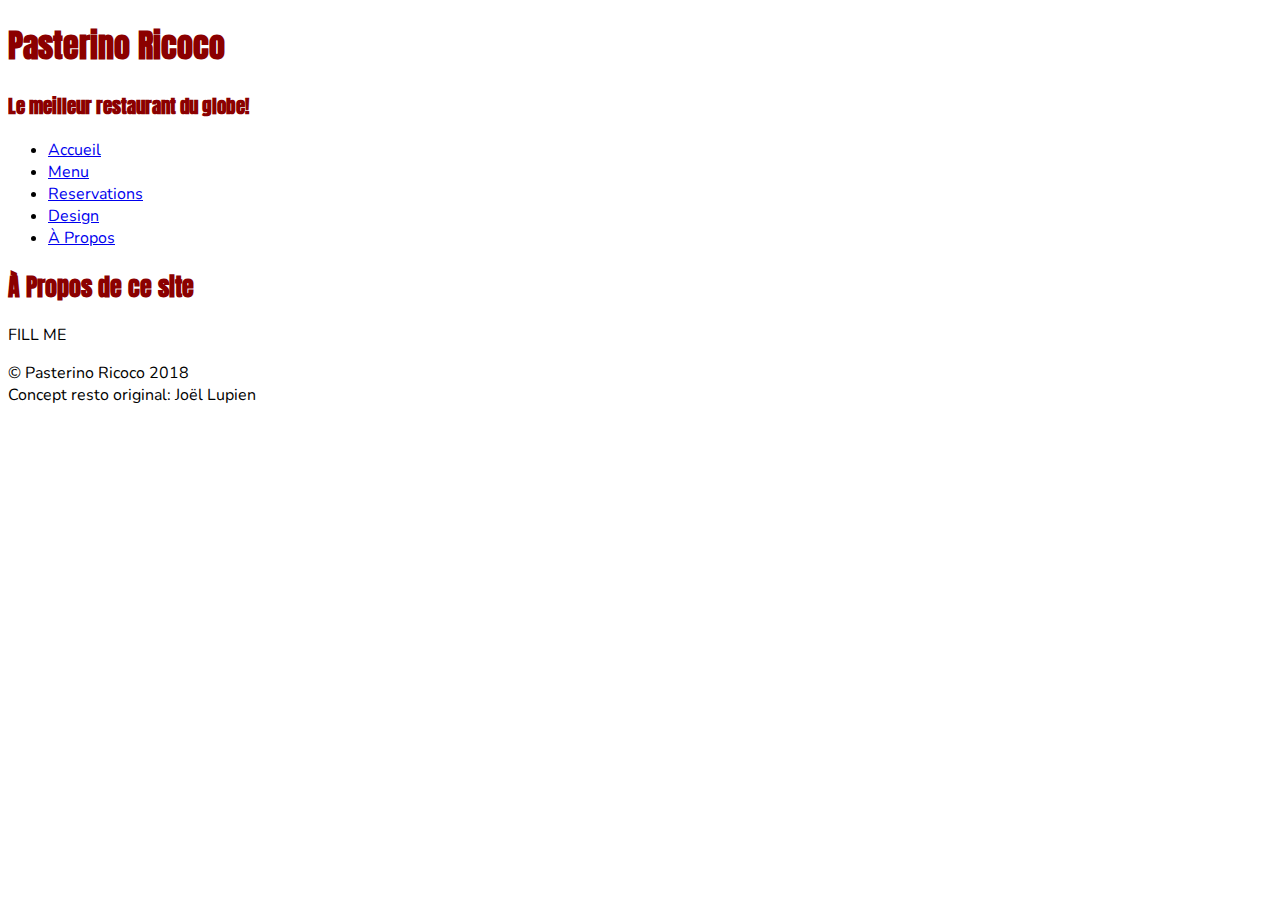
==== a_propos.html @ 086b9faf "Rev2 - Ajouts des elements de base CSS" ====
<!-- Fait par Marc Grenier et Joël Lupien -->

<!DOCTYPE html>
<html lang='fr'>
<head>
    <meta charset="utf-8">
    <title>Pasterino Ricoco</title>
    <link rel="stylesheet" href="styles.css"> 
    <link rel="stylesheet" href="https://fonts.googleapis.com/css?family=Nunito">
    <link rel="stylesheet" href="https://fonts.googleapis.com/css?family=Anton">
</head>
<body>
    <header> 
        
    </header>
    <nav>
        <h1>Pasterino Ricoco</h1>
        <h3>Le meilleur restaurant du globe!</h3>
        <div id="nav-links">
            <ul>
                <li><a href="./index.html">Accueil</a></li>
                <li><a href="./menu.html">Menu</a></li>
                <li><a href="./reservation.html">Reservations</a></li>
                <li><a href="./design.html">Design</a></li>
                <li><a href="./a_propos.html">À Propos</a></li>
            </ul>
        </div>
    </nav>
    <main>
        <h2>À Propos de ce site</h2>
        <p>
            FILL ME
        </p>
    </main>
    <footer>
        <p>
            &copy; <span class="footer-name">Pasterino Ricoco</span> 2018 <br>
            Concept resto original: Joël Lupien
        </p>
    </footer>
</body>
</html>
---- styles.css ----
h1, h2, h3 {
    font-family: 'Anton', sans-serif;
    color: darkred;
}

p , li {
    font-family: 'Nunito', sans-serif;
    color: black;
}
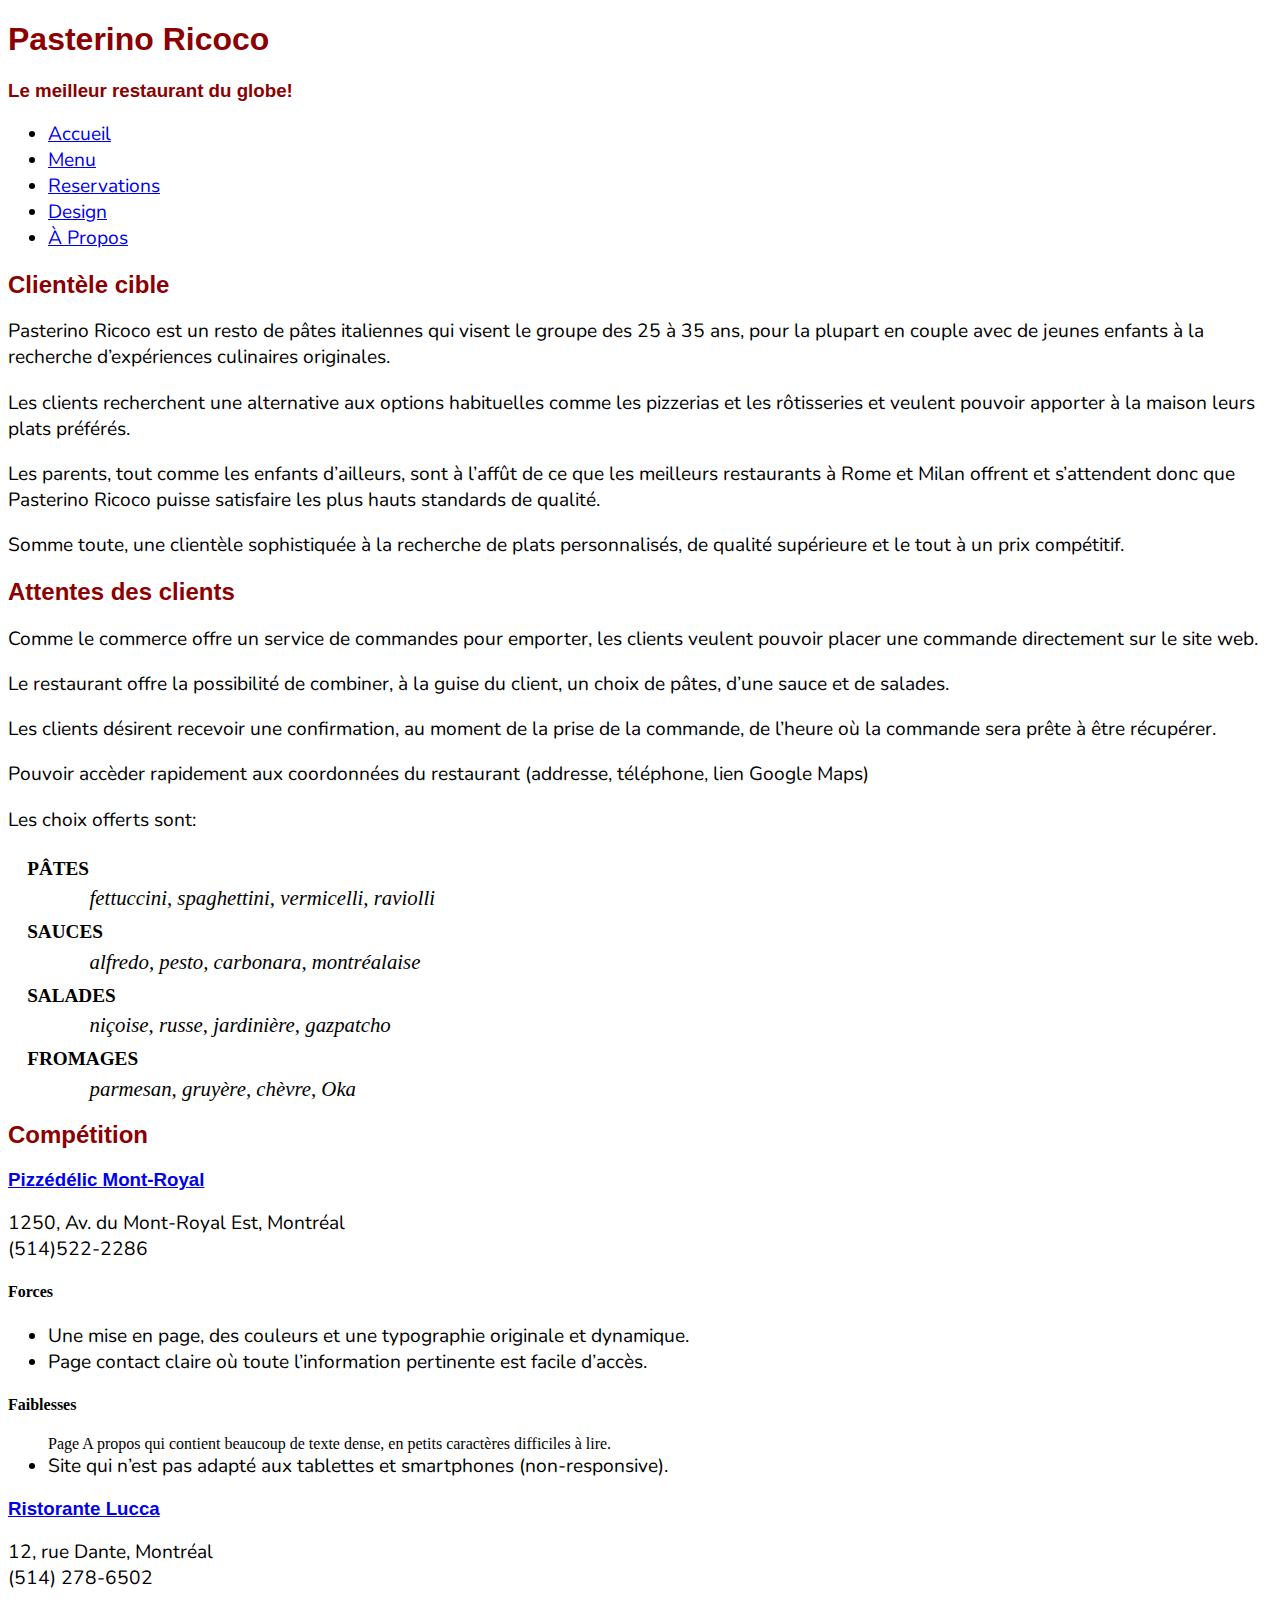
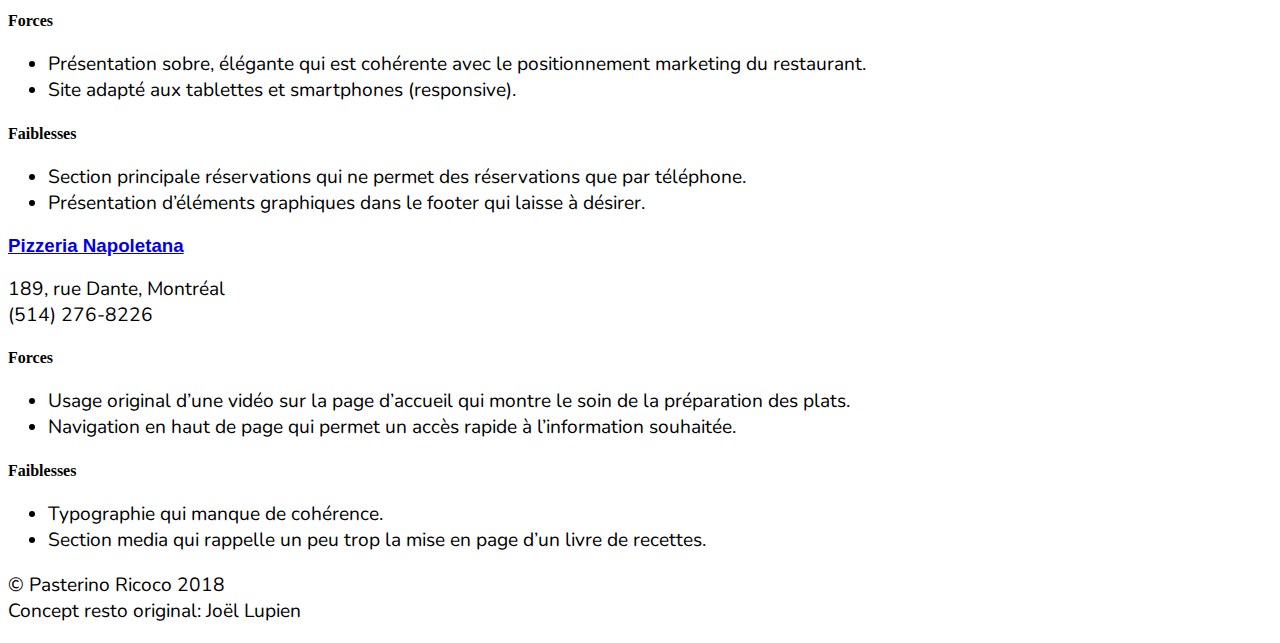
==== commit 629902f3: "Rev4 - Complète les sections de a_propos.html" ====
--- a/a_propos.html
+++ b/a_propos.html
@@ -27,10 +27,68 @@
         </div>
     </nav>
     <main>
-        <h2>À Propos de ce site</h2>
-        <p>
-            FILL ME
-        </p>
+        <h2>Clientèle cible</h2>
+        <p>Pasterino Ricoco est un resto de pâtes italiennes qui visent le groupe des 25 à 35 ans, pour la plupart en couple avec de jeunes enfants à la recherche d’expériences culinaires originales.</p>
+        <p>Les clients recherchent une alternative aux options habituelles comme les pizzerias et les rôtisseries et veulent pouvoir apporter à la maison leurs plats préférés.</p>
+        <p>Les parents, tout comme les enfants d’ailleurs, sont à l’affût de ce que les meilleurs restaurants à Rome et Milan offrent et s’attendent donc que Pasterino Ricoco puisse satisfaire les plus hauts standards de qualité.</p>
+        <p>Somme toute, une clientèle sophistiquée à la recherche de plats personnalisés, de qualité supérieure et le tout à un prix compétitif.</p>
+        <h2>Attentes des clients</h2>
+        <p>Comme le commerce offre un service de commandes pour emporter, les clients veulent pouvoir placer une commande directement sur le site web.</p>
+        <p>Le restaurant offre la possibilité de combiner, à la guise du client, un choix de pâtes, d’une sauce et de salades.</p>
+        <p>Les clients désirent recevoir une confirmation, au moment de la prise de la commande, de l’heure où la commande sera prête à être récupérer.</p>
+        <p>Pouvoir accèder rapidement aux coordonnées du restaurant (addresse, téléphone, lien Google Maps)</p>
+        <dl>Les choix offerts sont:</dl>
+            <dt>pâtes</dt>
+                <dd>fettuccini, spaghettini, vermicelli, raviolli</dd>
+            <dt>sauces</dt>
+                <dd>alfredo, pesto, carbonara, montréalaise</dd>
+            <dt>salades</dt>
+                <dd>niçoise, russe, jardinière, gazpatcho</dd>
+            <dt>fromages</dt>
+                <dd>parmesan, gruyère, chèvre, Oka</dd>
+        <h2>Compétition</h2>
+        <!-- resto 1 -->
+        <h3><a href="http://pizzedelic.net/">Pizzédélic Mont-Royal</a></h3>
+        <p>1250, Av. du Mont-Royal Est, Montréal<br>(514)522-2286</p>
+
+        <h4>Forces</h4>
+            <ul>
+                <li>Une mise en page, des couleurs et une typographie originale et dynamique.</li>
+                <li>Page contact claire où toute l’information pertinente est facile d’accès.</li>
+            </ul>
+        <h4>Faiblesses</h4>
+            <ul>
+                <il>Page A propos qui contient beaucoup de texte dense, en petits caractères difficiles à lire. </il>
+                <li>Site qui n’est pas adapté aux tablettes et smartphones (non-responsive).</li>
+            </ul>
+
+        <!-- resto 2 -->
+        <h3><a href="http://www.restaurantlucca.ca/">Ristorante Lucca</a></h3>
+        <p>12, rue Dante, Montréal<br> (514) 278-6502</p>
+        <h4>Forces</h4>
+            <ul>
+                <li>Présentation sobre, élégante qui est cohérente avec le positionnement marketing du restaurant.</li>
+                <li>Site adapté aux tablettes et smartphones (responsive).</li>
+            </ul>
+        <h4>Faiblesses</h4>
+            <ul>
+                <li>Section principale réservations qui  ne permet des réservations que par téléphone.</li>
+                <li>Présentation d’éléments graphiques dans le footer qui laisse à désirer.</li>
+            </ul>
+
+        <!-- resto 3 -->
+        <h3><a href="http://www.napoletana.com/">Pizzeria Napoletana</a></h3>
+        <p>189, rue Dante, Montréal<br> (514) 276-8226</p>
+        <h4>Forces</h4>
+            <ul>
+                <li>Usage original d’une vidéo sur la page d’accueil qui montre le soin de la préparation des plats.</li>
+                <li>Navigation en haut de page qui permet un accès rapide à l’information souhaitée.</li>
+            </ul>
+        <h4>Faiblesses</h4>
+            <ul>
+                <li>Typographie qui manque de cohérence.</li>
+                <li>Section media qui rappelle un peu trop la mise en page d’un livre de recettes.</li>
+            </ul>
     </main>
     <footer>
         <p>
--- a/styles.css
+++ b/styles.css
@@ -1,9 +1,29 @@
+/* Fait par Marc Grenier et Joël Lupien */
+
 h1, h2, h3 {
-    font-family: 'Anton', sans-serif;
+    font-family: 'Tahoma', Arial, sans-serif;
     color: darkred;
 }
 
-p , li {
-    font-family: 'Nunito', sans-serif;
+p, li, dl {
+    font-family: 'Nunito', Arial, sans-serif;
+    font-size: 1.2em;
     color: black;
-}+}
+
+dt {
+    font-size: 1.2em;
+    font-weight: bold;
+    text-indent: 1em;
+    text-transform: uppercase;
+    line-height: 1.8;
+    
+}
+
+dd {
+    font-size: 1.3em;
+    font-style: italic; 
+    text-indent: 2em;
+    margin-bottom: 5px; 
+}
+
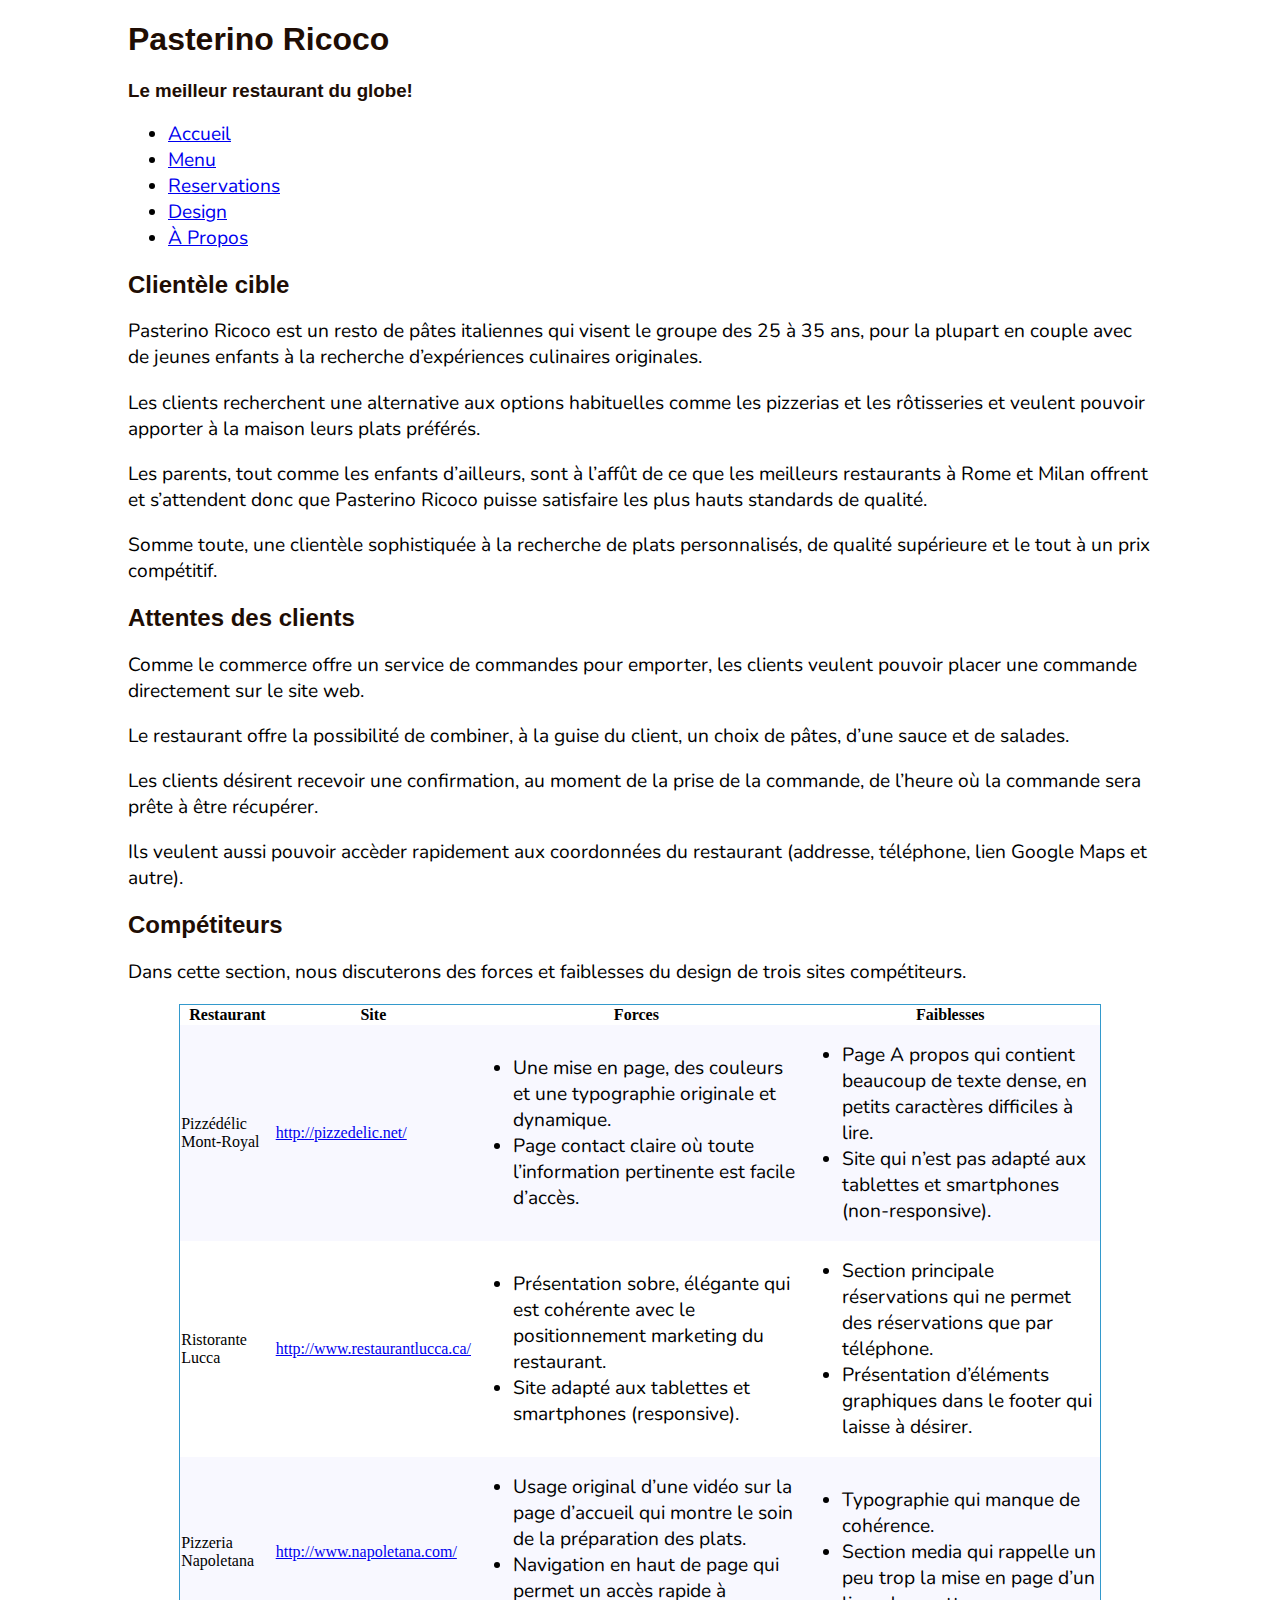
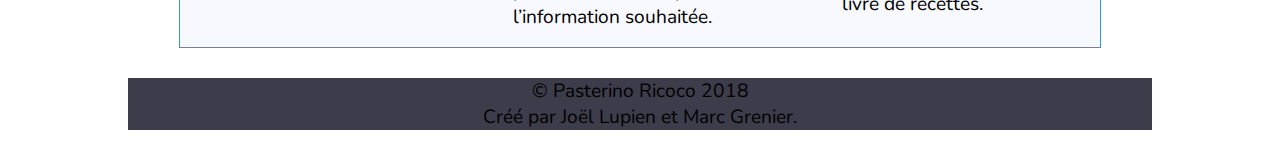
==== commit 6fa4d034: "a bit of style" ====
--- a/a_propos.html
+++ b/a_propos.html
@@ -7,7 +7,6 @@
     <title>Pasterino Ricoco</title>
     <link rel="stylesheet" href="styles.css"> 
     <link rel="stylesheet" href="https://fonts.googleapis.com/css?family=Nunito">
-    <link rel="stylesheet" href="https://fonts.googleapis.com/css?family=Anton">
 </head>
 <body>
     <header> 
@@ -36,64 +35,71 @@
         <p>Comme le commerce offre un service de commandes pour emporter, les clients veulent pouvoir placer une commande directement sur le site web.</p>
         <p>Le restaurant offre la possibilité de combiner, à la guise du client, un choix de pâtes, d’une sauce et de salades.</p>
         <p>Les clients désirent recevoir une confirmation, au moment de la prise de la commande, de l’heure où la commande sera prête à être récupérer.</p>
-        <p>Pouvoir accèder rapidement aux coordonnées du restaurant (addresse, téléphone, lien Google Maps)</p>
-        <dl>Les choix offerts sont:</dl>
-            <dt>pâtes</dt>
-                <dd>fettuccini, spaghettini, vermicelli, raviolli</dd>
-            <dt>sauces</dt>
-                <dd>alfredo, pesto, carbonara, montréalaise</dd>
-            <dt>salades</dt>
-                <dd>niçoise, russe, jardinière, gazpatcho</dd>
-            <dt>fromages</dt>
-                <dd>parmesan, gruyère, chèvre, Oka</dd>
-        <h2>Compétition</h2>
-        <!-- resto 1 -->
-        <h3><a href="http://pizzedelic.net/">Pizzédélic Mont-Royal</a></h3>
-        <p>1250, Av. du Mont-Royal Est, Montréal<br>(514)522-2286</p>
+        <p>Ils veulent aussi pouvoir accèder rapidement aux coordonnées du restaurant (addresse, téléphone, lien Google Maps et autre).</p>
 
-        <h4>Forces</h4>
-            <ul>
-                <li>Une mise en page, des couleurs et une typographie originale et dynamique.</li>
-                <li>Page contact claire où toute l’information pertinente est facile d’accès.</li>
-            </ul>
-        <h4>Faiblesses</h4>
-            <ul>
-                <il>Page A propos qui contient beaucoup de texte dense, en petits caractères difficiles à lire. </il>
-                <li>Site qui n’est pas adapté aux tablettes et smartphones (non-responsive).</li>
-            </ul>
-
-        <!-- resto 2 -->
-        <h3><a href="http://www.restaurantlucca.ca/">Ristorante Lucca</a></h3>
-        <p>12, rue Dante, Montréal<br> (514) 278-6502</p>
-        <h4>Forces</h4>
-            <ul>
-                <li>Présentation sobre, élégante qui est cohérente avec le positionnement marketing du restaurant.</li>
-                <li>Site adapté aux tablettes et smartphones (responsive).</li>
-            </ul>
-        <h4>Faiblesses</h4>
-            <ul>
-                <li>Section principale réservations qui  ne permet des réservations que par téléphone.</li>
-                <li>Présentation d’éléments graphiques dans le footer qui laisse à désirer.</li>
-            </ul>
-
-        <!-- resto 3 -->
-        <h3><a href="http://www.napoletana.com/">Pizzeria Napoletana</a></h3>
-        <p>189, rue Dante, Montréal<br> (514) 276-8226</p>
-        <h4>Forces</h4>
-            <ul>
-                <li>Usage original d’une vidéo sur la page d’accueil qui montre le soin de la préparation des plats.</li>
-                <li>Navigation en haut de page qui permet un accès rapide à l’information souhaitée.</li>
-            </ul>
-        <h4>Faiblesses</h4>
-            <ul>
-                <li>Typographie qui manque de cohérence.</li>
-                <li>Section media qui rappelle un peu trop la mise en page d’un livre de recettes.</li>
-            </ul>
+        <h2>Compétiteurs</h2>
+        <p>Dans cette section, nous discuterons des forces et faiblesses du design de trois sites compétiteurs.</p>
+        <table>
+            <tr>
+                <th>Restaurant</th>
+                <th>Site</th>
+                <th>Forces</th>
+                <th>Faiblesses</th>
+            </tr>
+            <tr>
+                <td>Pizzédélic Mont-Royal</td>
+                <td><a href="http://pizzedelic.net/">http://pizzedelic.net/</a></td>
+                <td>
+                    <ul>
+                        <li>Une mise en page, des couleurs et une typographie originale et dynamique.</li>
+                        <li>Page contact claire où toute l’information pertinente est facile d’accès.</li>
+                    </ul>
+                </td>
+                <td>
+                    <ul>
+                        <li>Page A propos qui contient beaucoup de texte dense, en petits caractères difficiles à lire. </li>
+                        <li>Site qui n’est pas adapté aux tablettes et smartphones (non-responsive).</li>
+                    </ul>
+                </td>
+            </tr>
+            <tr>
+                <td>Ristorante Lucca</td>
+                <td><a href="http://www.restaurantlucca.ca/">http://www.restaurantlucca.ca/</a></td>
+                <td>
+                    <ul>
+                        <li>Présentation sobre, élégante qui est cohérente avec le positionnement marketing du restaurant.</li>
+                        <li>Site adapté aux tablettes et smartphones (responsive).</li>
+                    </ul>
+                </td>
+                <td>
+                    <ul>
+                        <li>Section principale réservations qui  ne permet des réservations que par téléphone.</li>
+                        <li>Présentation d’éléments graphiques dans le footer qui laisse à désirer.</li>
+                    </ul>
+                </td>
+            </tr>
+            <tr>
+                <td>Pizzeria Napoletana</td>
+                <td><a href="http://www.napoletana.com/">http://www.napoletana.com/</a></td>
+                <td>
+                    <ul>
+                        <li>Usage original d’une vidéo sur la page d’accueil qui montre le soin de la préparation des plats.</li>
+                        <li>Navigation en haut de page qui permet un accès rapide à l’information souhaitée.</li>
+                    </ul>
+                </td>
+                <td>
+                    <ul>
+                        <li>Typographie qui manque de cohérence.</li>
+                        <li>Section media qui rappelle un peu trop la mise en page d’un livre de recettes.</li>
+                    </ul>
+                </td>
+            </tr>
+        </table>
     </main>
     <footer>
         <p>
             &copy; <span class="footer-name">Pasterino Ricoco</span> 2018 <br>
-            Concept resto original: Joël Lupien
+            Créé par Joël Lupien et Marc Grenier.
         </p>
     </footer>
 </body>
--- a/styles.css
+++ b/styles.css
@@ -1,8 +1,25 @@
 /* Fait par Marc Grenier et Joël Lupien */
+
+/* couleurs:
+bleu pale: #A4B0D3 fonce: #3D3C4B 
+jaune: #D4880D
+vert: #645B1D
+bois fonce: #200D04
+*/
+
+* {
+  box-sizing: border-box;
+}
+
+body {
+  width: 80%;
+  margin-left: auto;
+  margin-right: auto;
+}
 
 h1, h2, h3 {
     font-family: 'Tahoma', Arial, sans-serif;
-    color: darkred;
+    color: #200D04;
 }
 
 p, li, dl {
@@ -27,3 +44,100 @@
     margin-bottom: 5px; 
 }
 
+footer {
+    margin-bottom: 30px;
+    margin-top: 30px;
+    background-color: #3D3C4B;
+}
+
+table {
+  width: 90%;
+  margin: auto;
+  border: 1px solid #3399CC;
+  border-collapse: collapse;
+}
+
+tr:nth-child(even) {
+  background: ghostwhite;
+}
+
+form { 
+  min-width: 350px; 
+}
+
+label {
+  float: left;
+  width: 155px; 
+  margin-bottom: 10px; 
+  text-align: left; 
+  padding-right: 10px;
+}
+
+input, textarea { 
+  margin-bottom: 10px; 
+  display: block;
+}
+
+footer {
+  text-align: center;
+}
+
+@media (min-width: 769px) and (max-width: 1024px) {
+  body {
+    width: 100%;
+  }
+  nav ul li {
+    display: inline-block;
+    margin-left: 10px;
+    margin-right: 20px;
+    font-size: 1.3em;
+  }
+  nav {
+    background-color: #90C7E3;
+    width: 100%;
+    display: inline-block;
+  }
+  #column-right {
+    display: inline-block;
+  }
+  #links {
+    margin: 10px 0px;
+    padding: 0px 10px;
+  }
+}
+
+@media (max-width: 768px) {
+  body {
+    width: 100%;
+  }
+  #titleholder {
+    margin: 0px; 
+    padding: 0px;
+  }  
+  h1 {
+      margin: 0px;
+      padding: 15px 5px;
+  }
+  nav ul li {
+    display: block;
+    padding: 3px 0px; 
+    font-size: 1.3em;
+    border: 1px solid gray;
+  }
+  #links {
+    margin: 0px;
+    padding: 0px;
+  }
+  nav {
+    background-color: #90C7E3;
+    width: 100%;
+    display: inline-block;
+    margin: 0;
+  }
+  img {
+    display: none;
+  }
+  #column-right {
+    display: inline-block;
+  }
+}
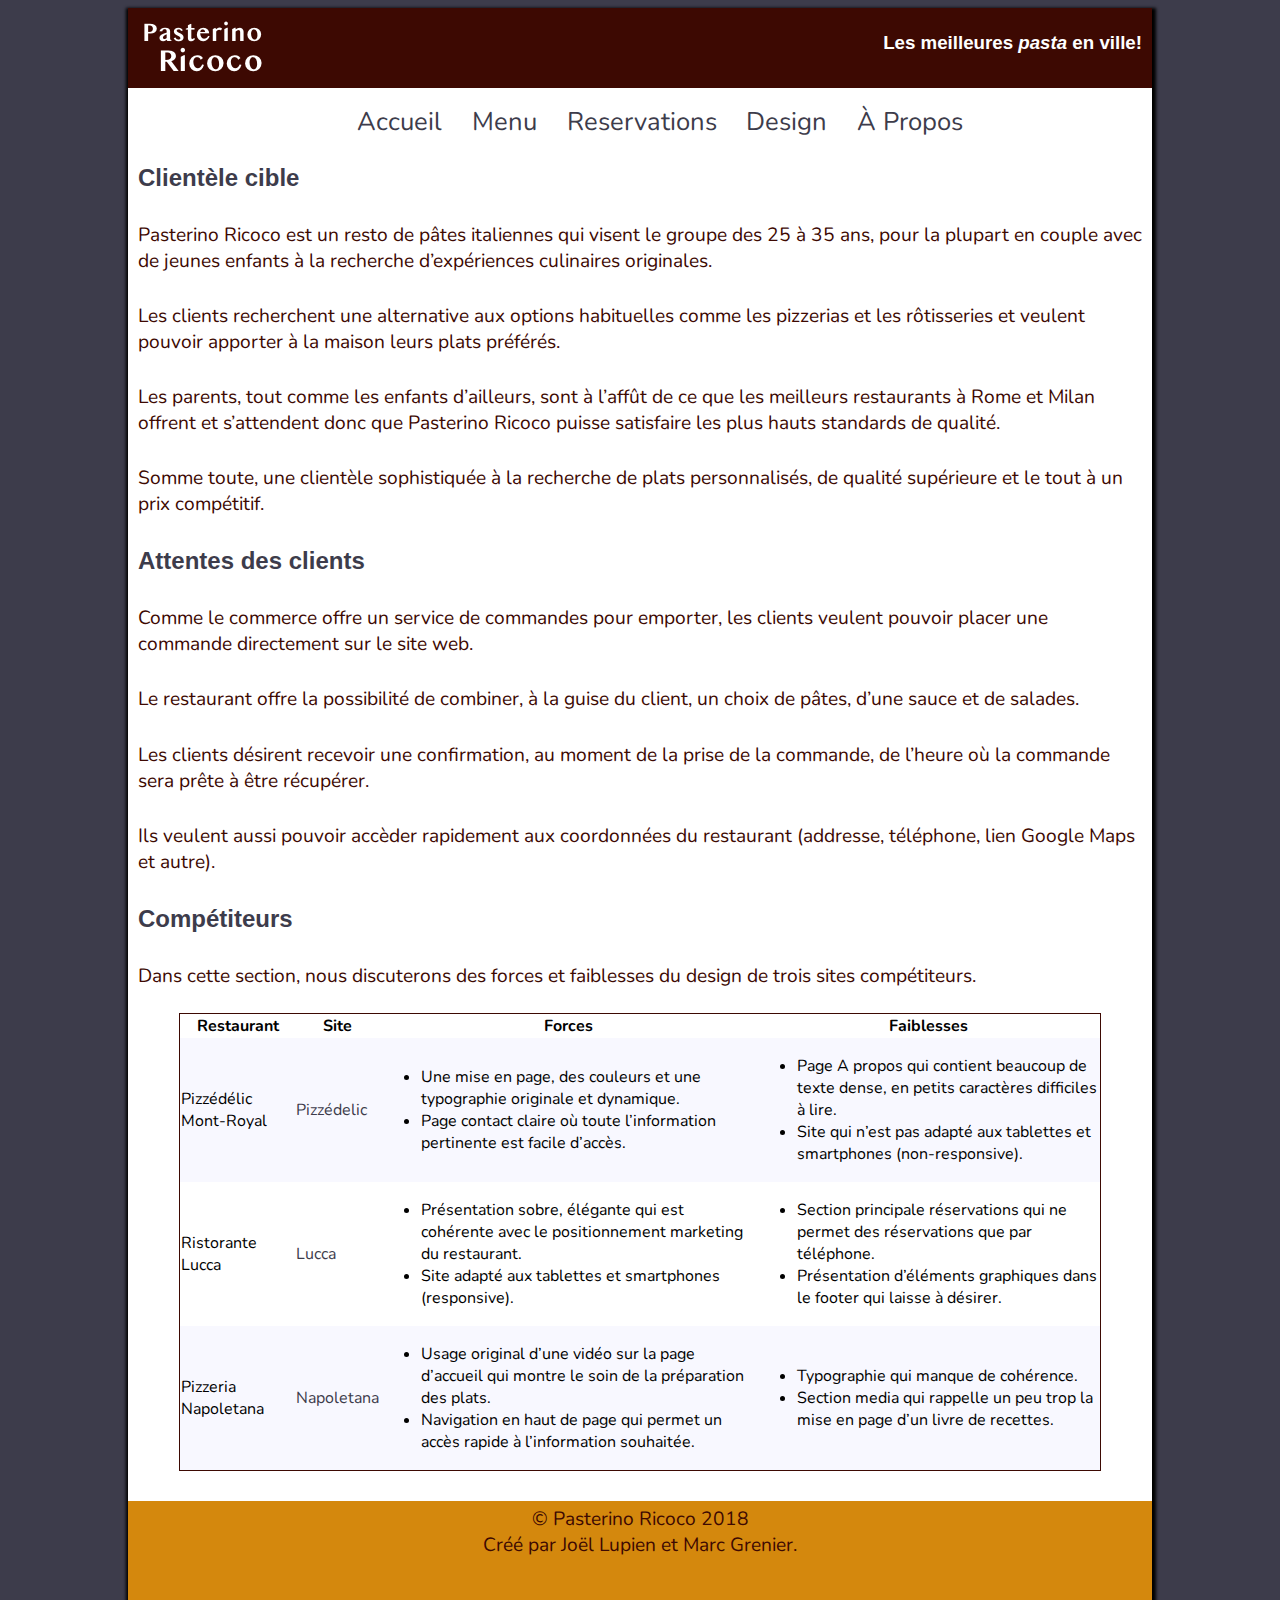
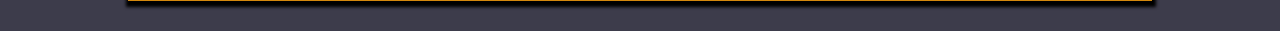
==== commit df01b3e4: "Rev6 - Layout" ====
--- a/a_propos.html
+++ b/a_propos.html
@@ -9,12 +9,12 @@
     <link rel="stylesheet" href="https://fonts.googleapis.com/css?family=Nunito">
 </head>
 <body>
+    <div id="wrapper">
     <header> 
-        
+        <img src="img/misc/Logo_white.png">
+        <h3 id="slogan">Les meilleures <em>pasta</em> en ville!</h3>
     </header>
     <nav>
-        <h1>Pasterino Ricoco</h1>
-        <h3>Le meilleur restaurant du globe!</h3>
         <div id="nav-links">
             <ul>
                 <li><a href="./index.html">Accueil</a></li>
@@ -48,7 +48,7 @@
             </tr>
             <tr>
                 <td>Pizzédélic Mont-Royal</td>
-                <td><a href="http://pizzedelic.net/">http://pizzedelic.net/</a></td>
+                <td><a href="http://pizzedelic.net/">Pizzédelic</a></td>
                 <td>
                     <ul>
                         <li>Une mise en page, des couleurs et une typographie originale et dynamique.</li>
@@ -64,7 +64,7 @@
             </tr>
             <tr>
                 <td>Ristorante Lucca</td>
-                <td><a href="http://www.restaurantlucca.ca/">http://www.restaurantlucca.ca/</a></td>
+                <td><a href="http://www.restaurantlucca.ca/">Lucca</a></td>
                 <td>
                     <ul>
                         <li>Présentation sobre, élégante qui est cohérente avec le positionnement marketing du restaurant.</li>
@@ -80,7 +80,7 @@
             </tr>
             <tr>
                 <td>Pizzeria Napoletana</td>
-                <td><a href="http://www.napoletana.com/">http://www.napoletana.com/</a></td>
+                <td><a href="http://www.napoletana.com/">Napoletana</a></td>
                 <td>
                     <ul>
                         <li>Usage original d’une vidéo sur la page d’accueil qui montre le soin de la préparation des plats.</li>
@@ -102,5 +102,6 @@
             Créé par Joël Lupien et Marc Grenier.
         </p>
     </footer>
+</div>
 </body>
 </html>--- a/styles.css
+++ b/styles.css
@@ -4,7 +4,7 @@
 bleu pale: #A4B0D3 fonce: #3D3C4B 
 jaune: #D4880D
 vert: #645B1D
-bois fonce: #200D04
+bois fonce: #3d0902
 */
 
 * {
@@ -12,20 +12,68 @@
 }
 
 body {
+  font-family: 'Nunito', Arial, sans-serif;
   width: 80%;
+  max-width: 1200px;
   margin-left: auto;
   margin-right: auto;
+  background-color: #3D3C4B;
 }
+
+#wrapper {
+    background-color: white;
+    box-shadow: 1px 3px 3px 3px black;
+}
+
+header {
+    height: 80px;
+    background-color: #3d0902;
+    }
+
+#logo { 
+    display: inline;
+    float: left;
+}
+
+#slogan {
+    color: white;
+    display: inline;
+    padding-right: 10px;
+    float: right;
+}
+
+#resto {
+    max-width: 100%;
+}
+
+nav li {
+    display: inline-block;
+    font-size: 1.6em;
+    padding: 0 .5em 0;
+  }
+nav {
+    text-align: center;
+    margin-left: auto;
+    margin-right: auto;
+    width: 90%;
+  }
+
 
 h1, h2, h3 {
     font-family: 'Tahoma', Arial, sans-serif;
-    color: #200D04;
+    padding: 5px 10px 5px; 
+    color: #3D3C4B;
 }
 
-p, li, dl {
-    font-family: 'Nunito', Arial, sans-serif;
+p, dl {
+    padding: 5px 10px 5px; 
     font-size: 1.2em;
-    color: black;
+    color: #3d0902;
+}
+
+a {
+    text-decoration: none;
+    color: #3D3C4B;
 }
 
 dt {
@@ -47,13 +95,13 @@
 footer {
     margin-bottom: 30px;
     margin-top: 30px;
-    background-color: #3D3C4B;
+    background-color: #D4880D;
 }
 
 table {
   width: 90%;
   margin: auto;
-  border: 1px solid #3399CC;
+  border: 1px solid #3d0902;
   border-collapse: collapse;
 }
 
@@ -80,6 +128,7 @@
 
 footer {
   text-align: center;
+  height: 100px;
 }
 
 @media (min-width: 769px) and (max-width: 1024px) {
@@ -93,7 +142,6 @@
     font-size: 1.3em;
   }
   nav {
-    background-color: #90C7E3;
     width: 100%;
     display: inline-block;
   }
@@ -110,7 +158,10 @@
   body {
     width: 100%;
   }
-  #titleholder {
+  header {
+    display: none;
+}
+#titleholder {
     margin: 0px; 
     padding: 0px;
   }  
@@ -129,7 +180,6 @@
     padding: 0px;
   }
   nav {
-    background-color: #90C7E3;
     width: 100%;
     display: inline-block;
     margin: 0;
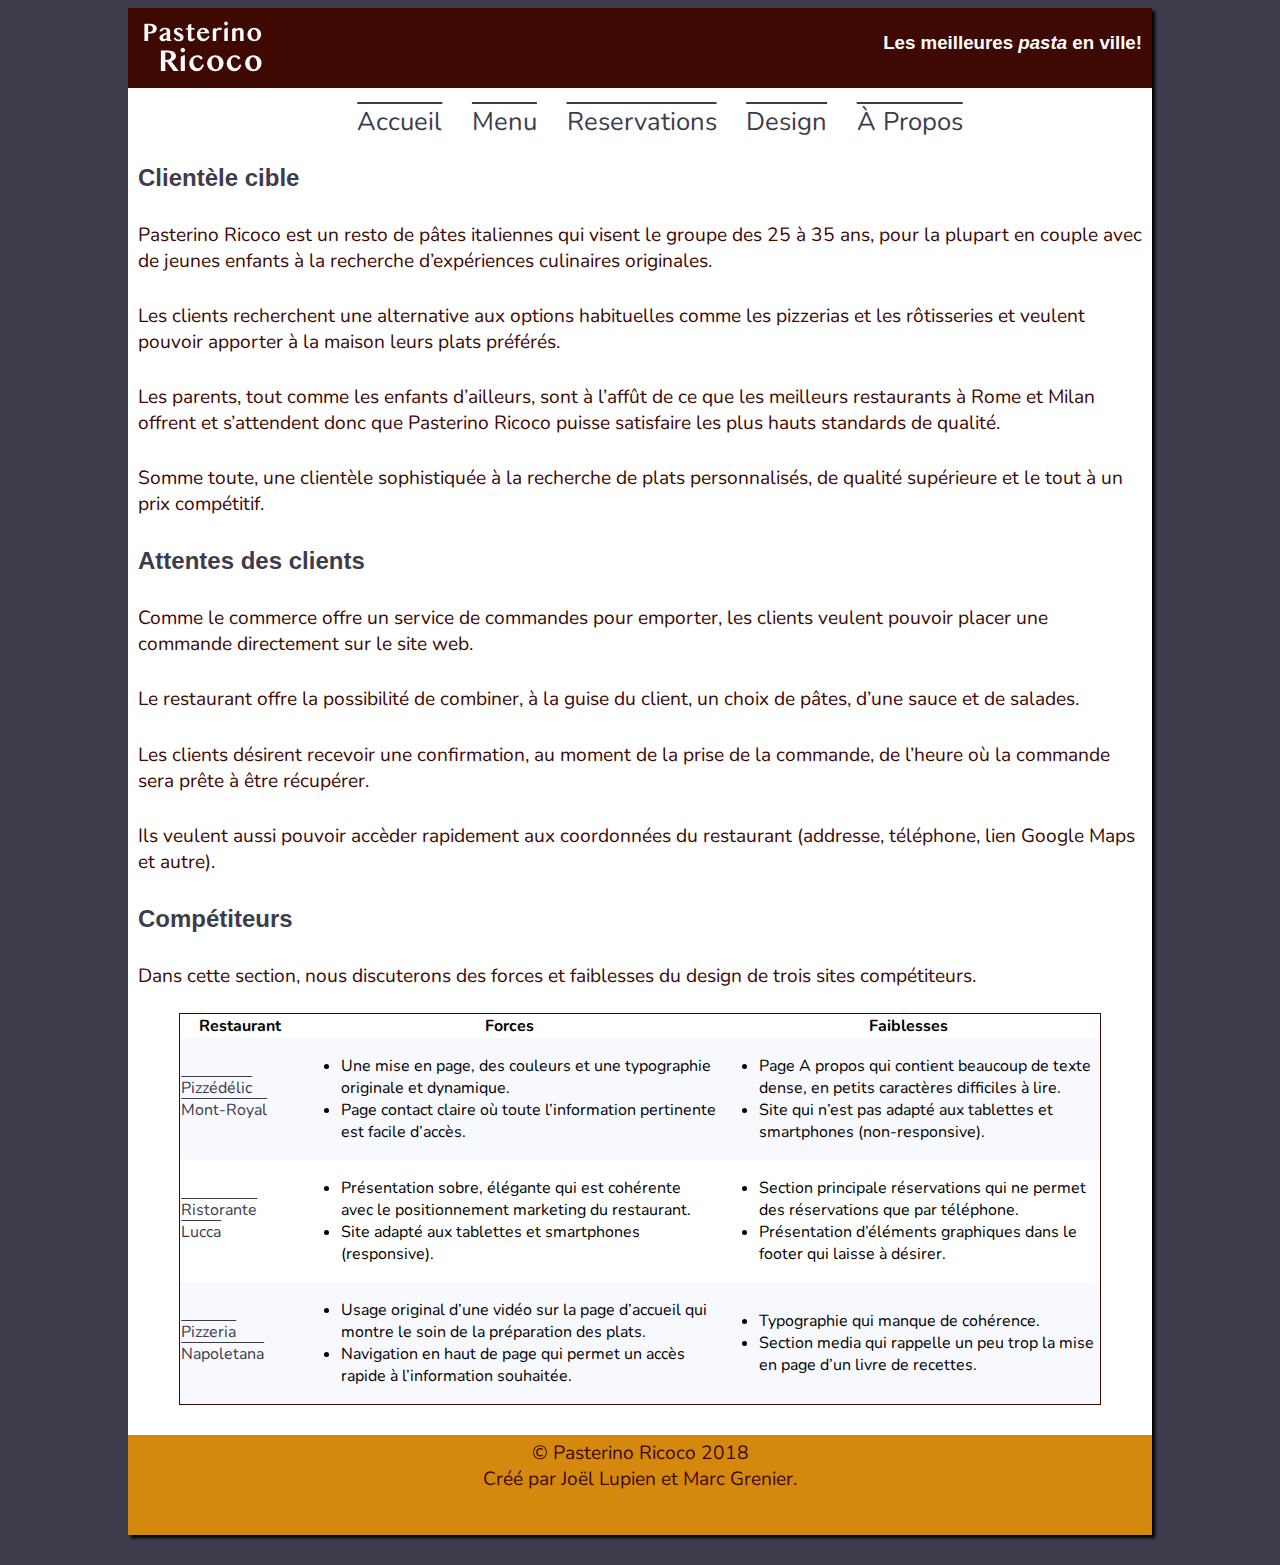
==== commit 7f3d296f: "Rev7 - New design for menu.html" ====
--- a/a_propos.html
+++ b/a_propos.html
@@ -42,13 +42,11 @@
         <table>
             <tr>
                 <th>Restaurant</th>
-                <th>Site</th>
                 <th>Forces</th>
                 <th>Faiblesses</th>
             </tr>
             <tr>
-                <td>Pizzédélic Mont-Royal</td>
-                <td><a href="http://pizzedelic.net/">Pizzédelic</a></td>
+                <td><a href="http://pizzedelic.net/" target="_blank">Pizzédélic Mont-Royal</a></td>
                 <td>
                     <ul>
                         <li>Une mise en page, des couleurs et une typographie originale et dynamique.</li>
@@ -63,8 +61,7 @@
                 </td>
             </tr>
             <tr>
-                <td>Ristorante Lucca</td>
-                <td><a href="http://www.restaurantlucca.ca/">Lucca</a></td>
+                <td><a href="http://www.restaurantlucca.ca/" target="_blank">Ristorante Lucca</a></td>
                 <td>
                     <ul>
                         <li>Présentation sobre, élégante qui est cohérente avec le positionnement marketing du restaurant.</li>
@@ -79,8 +76,7 @@
                 </td>
             </tr>
             <tr>
-                <td>Pizzeria Napoletana</td>
-                <td><a href="http://www.napoletana.com/">Napoletana</a></td>
+                <td><a href="http://www.napoletana.com/" target="_blank">Pizzeria Napoletana</a></td>
                 <td>
                     <ul>
                         <li>Usage original d’une vidéo sur la page d’accueil qui montre le soin de la préparation des plats.</li>
--- a/styles.css
+++ b/styles.css
@@ -22,7 +22,7 @@
 
 #wrapper {
     background-color: white;
-    box-shadow: 1px 3px 3px 3px black;
+    box-shadow: 3px 3px 3px black;
 }
 
 header {
@@ -72,8 +72,12 @@
 }
 
 a {
-    text-decoration: none;
+    text-decoration: overline;
     color: #3D3C4B;
+}
+
+.HeadCtr {
+    text-align: center;
 }
 
 dt {
